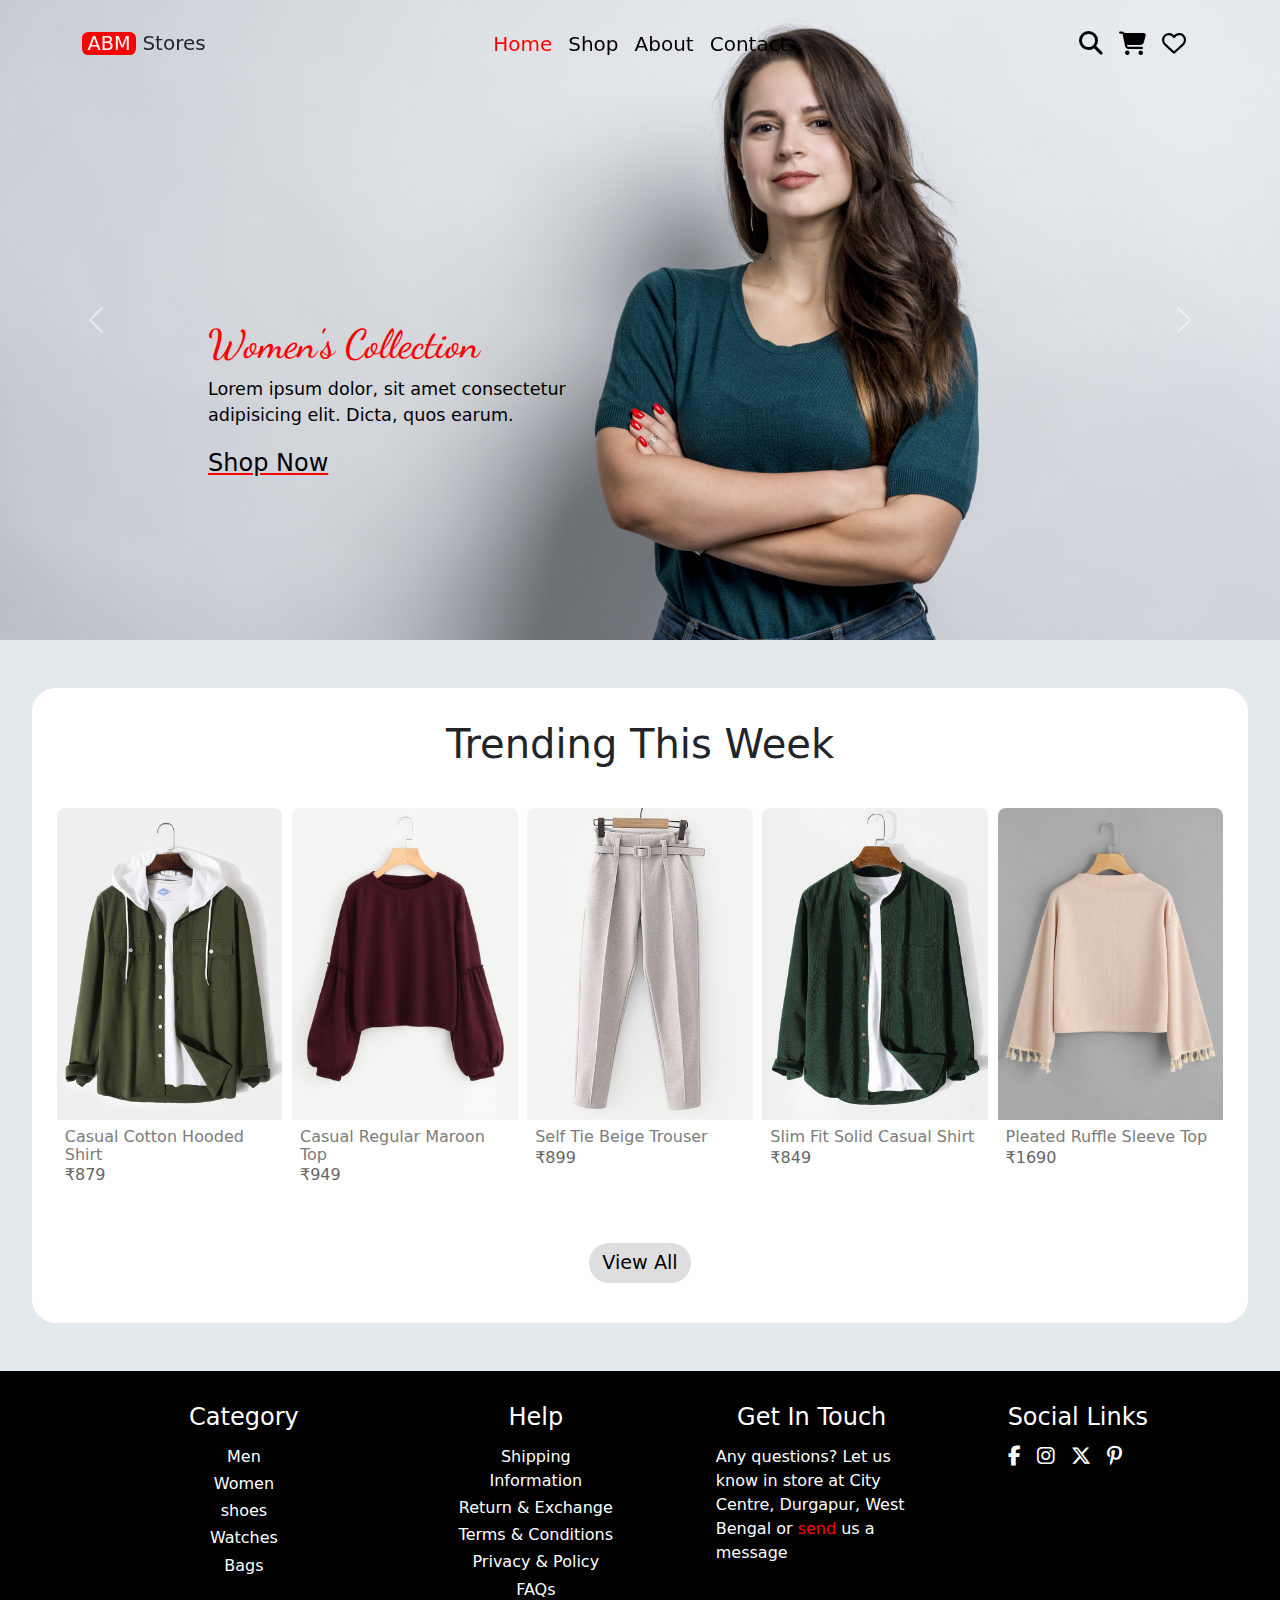
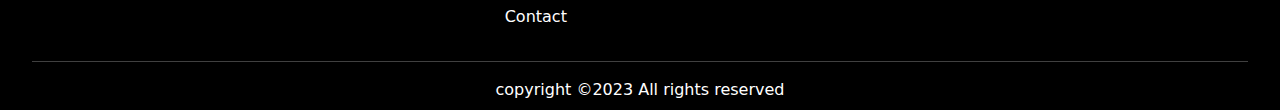
==== index.html @ 958c9c6a "Add files via upload" ====
<!DOCTYPE html>
<html lang="en">
<head>
    <meta charset="UTF-8" />
    <meta name="viewport" content="width=device-width, initial-scale=1.0" />
    <title>Home</title>
    <link rel="stylesheet" href="https://cdnjs.cloudflare.com/ajax/libs/font-awesome/6.4.2/css/all.min.css" />
    <link href="https://fonts.googleapis.com/css2?family=Dancing+Script&family=Ephesis&family=Lobster&family=Montserrat:wght@100&family=Nova+Square&family=Smooch&family=Space+Grotesk:wght@300&display=swap" rel="stylesheet" />
    <link href="https://cdn.jsdelivr.net/npm/bootstrap@5.3.2/dist/css/bootstrap.min.css" rel="stylesheet" />
    <link rel="stylesheet" href="style.css" />
</head>
<body>
    <!-- NAVBAR SECTION START -->
    <nav class="navbar navbar-expand-md w-100">
        <div class="container">
            <div class="nav-text"><span>ABM</span> Stores</div>
            <button class="navbar-toggler border-0 shadow-none p-0" type="button" data-bs-toggle="collapse"
                data-bs-target="#navbarsExample04" aria-controls="navbarsExample04" aria-expanded="false">
                <img src="./Images/Menu-icon.svg" alt="" />
            </button>
            <div class="collapse navbar-collapse" id="navbarsExample04">
                <ul class="navbar-nav ms-auto mb-2 mb-md-0">
                    <li class="nav-item">
                        <a class="nav-link active nav-text nav-home" aria-current="page" href="#">Home</a>
                    </li>
                    <li class="nav-item">
                        <a class="nav-link active nav-text" aria-current="page" href="./shop.html">Shop</a>
                    </li>
                    <li class="nav-item">
                        <a class="nav-link active nav-text" aria-current="page" href="./about.html">About</a>
                    </li>
                    <li class="nav-item">
                        <a class="nav-link active nav-text" aria-current="page" href="./contact.html">Contact</a>
                    </li>
                </ul>
                <div icon-wrap class="navbar-nav ms-auto mb-2 mb-md-0 nav-icon">
                    <div class="icon" id="search-icon">
                        <a href="#"><i class="fa-solid fa-magnifying-glass px-1"></i> </a>
                    </div>
                    <div class="icon" id="cart-icon">
                        <a href="#"><i class="fa-solid fa-cart-shopping px-1"></i> </a>
                    </div>
                    <div class="icon" id="favourite-icon">
                        <a href="#"><i class="fa-regular fa-heart px-1"></i></a>
                    </div>
                </div>
            </div>
        </div>
    </nav>
    <!-- NAVBAR SECTION END -->

    <!-- CAROUSEL SECTION START -->
    <div id="carouselExampleAutoplaying" class="carousel slide" data-bs-ride="carousel">
        <div class="carousel-inner">
            <div class="carousel-item active" data-bs-interval="3000">
                <div class="carousel-image">
                    <div class="carousel-text carousel-women">
                        <h1>Women's Collection</h1>
                        <p>Lorem ipsum dolor, sit amet consectetur adipisicing elit. Dicta, quos earum.
                        </p>
                        <button class="shop-now">Shop Now</button>
                    </div>
                    <img src="./Images/Carousel-1.jpg" class="d-block w-100" alt="..." />
                </div>
            </div>
            <div class="carousel-item" data-bs-interval="3000">
                <div class="carousel-image">
                    <div class="carousel-text carousel-men">
                        <h1>Men's Collection</h1>
                        <p>Lorem ipsum dolor, sit amet consectetur adipisicing elit. Dicta, quos earum.
                        </p>
                        <button class="shop-now">Shop Now</button>
                    </div>
                    <img src="./Images/Carousel-2.jpg" class="d-block w-100" alt="..." />
                </div>
            </div>
            <div class="carousel-item" data-bs-interval="3000">
                <div class="carousel-image">
                    <div class="carousel-text carousel-new">
                        <h1>New Arrivals</h1>
                        <p>Lorem ipsum dolor, sit amet consectetur adipisicing elit. Dicta, quos earum.
                        </p>
                        <button class="shop-now">Shop Now</button>
                    </div>
                    <img src="./Images/Carousel-3.jpg" class="d-block w-100" alt="..." />
                </div>
            </div>
        </div>
        <button class="carousel-control-prev" type="button" data-bs-target="#carouselExampleAutoplaying"
            data-bs-slide="prev">
            <span class="carousel-control-prev-icon" aria-hidden="true"></span>
            <span class="visually-hidden">Previous</span>
        </button>
        <button class="carousel-control-next" type="button" data-bs-target="#carouselExampleAutoplaying"
            data-bs-slide="next">
            <span class="carousel-control-next-icon" aria-hidden="true"></span>
            <span class="visually-hidden">Next</span>
        </button>
    </div>
    <!-- CAROUSEL SECTION END -->

    <!-- PRODUCT SECTION START -->
    <section class="products">
        <div class="product-container">
            <div class="deal-heading">
                <h1>Trending This Week</h1>
            </div>
            <div class="row row-cols-2 row-cols-sm-3 row-cols-md-4 row-cols-lg-5">
                <div class="col mb-2 product-wrap">
                    <div class="product-image">
                        <div class="image">
                            <img src="./Images/Product-9.jpg" alt="" />
                        </div>
                        <a href="#" class="view">Quick View</a>
                        <button class="wishlist">
                            <i class="fa-regular fa-heart"></i>
                        </button>
                    </div>
                    <div class="product-details">
                        <span class="p-text">Casual Cotton Hooded Shirt</span>
                        <span class="price"><span>&#8377;</span>879</span>
                    </div>
                </div>
                <div class="col mb-2 product-wrap">
                    <div class="product-image">
                        <div class="image">
                            <img src="./Images/Product-11.jpg" alt="" />
                        </div>
                        <a href="#" class="view">Quick View</a>
                        <button class="wishlist">
                            <i class="fa-regular fa-heart"></i>
                        </button>
                    </div>
                    <div class="product-details">
                        <span class="p-text">Casual Regular Maroon Top</span>
                        <span class="price"><span>&#8377;</span>949</span>
                    </div>
                </div>
                <div class="col mb-2 product-wrap">
                    <div class="product-image">
                        <div class="image">
                            <img src="./Images/Product-12.jpg" alt="" />
                        </div>
                        <a href="#" class="view">Quick View</a>
                        <button class="wishlist">
                            <i class="fa-regular fa-heart"></i>
                        </button>
                    </div>
                    <div class="product-details">
                        <span class="p-text">Self Tie Beige Trouser</span>
                        <span class="price"><span>&#8377;</span>899</span>
                    </div>
                </div>
                <div class="col mb-2 product-wrap">
                    <div class="product-image">
                        <div class="image">
                            <img src="./Images/Product-13.jpg" alt="" />
                        </div>
                        <a href="#" class="view">Quick View</a>
                        <button class="wishlist">
                            <i class="fa-regular fa-heart"></i>
                        </button>
                    </div>
                    <div class="product-details">
                        <span class="p-text">Slim Fit Solid Casual Shirt</span>
                        <span class="price"><span>&#8377;</span>849</span>
                    </div>
                </div>
                <div class="col mb-2 product-wrap">
                    <div class="product-image">
                        <div class="image">
                            <img src="./Images/Product-5.jpg" alt="" />
                        </div>
                        <a href="#" class="view">Quick View</a>
                        <button class="wishlist">
                            <i class="fa-regular fa-heart"></i>
                        </button>
                    </div>
                    <div class="product-details">
                        <span class="p-text">Pleated Ruffle Sleeve Top</span>
                        <span class="price"><span>&#8377;</span>1690</span>
                    </div>
                </div>
            </div>
            <div class="view-all">
                <a href="./shop.html#ProductId">View All</a>
            </div>
        </div>
    </section>
    <!-- PRODUCT SECTION END -->

    <!-- FOOTER SECTION START -->
    <footer class="footer">
        <div class="info">
            <div class="sec">
                <ul>
                    <h4>Category</h4>
                    <li><a href="#">Men</a></li>
                    <li><a href="#">Women</a></li>
                    <li><a href="#">shoes</a></li>
                    <li><a href="#">Watches</a></li>
                    <li><a href="#">Bags</a></li>
                </ul>
            </div>
            <div class="sec">
                <ul>
                    <h4>Help</h4>
                    <li><a href="#">Shipping Information</a></li>
                    <li><a href="#">Return & Exchange</a></li>
                    <li><a href="#">Terms & Conditions</a></li>
                    <li><a href="#">Privacy & Policy</a></li>
                    <li><a href="#">FAQs</a></li>
                    <li><a href="#">Contact</a></li>
                </ul>
            </div>
            <div class="location">
                <h4>Get In Touch</h4>
                <p>Any questions? Let us know in store at City Centre, Durgapur, West Bengal or <a href="./contact.html" class="text-decoration-none" style="color: red">send</a> us a message
                </p>
            </div>
            <div class="social">
                <h4>Social Links</h4>
                <div>
                    <a href="#"><i class="fa-brands fa-facebook-f fa-lg"></i></a>
                    <a href="#"><i class="fa-brands fa-instagram fa-lg"></i></a>
                    <a href="#"><i class="fa-brands fa-x-twitter fa-lg"></i></a>
                    <a href="#"><i class="fa-brands fa-pinterest-p fa-lg"></i></a>
                </div>
            </div>
        </div>
        <hr />
        <div class="copy-right">
            <p>copyright &copy;2023 All rights reserved</p>
        </div>
    </footer>
    <!-- FOOTER SECTION END -->

    <script src="https://cdn.jsdelivr.net/npm/bootstrap@5.3.2/dist/js/bootstrap.bundle.min.js"></script>
</body>

</html>
---- style.css ----
*{
    margin: 0;
    padding: 0;
    box-sizing: border-box;
}
html{
    scroll-behavior: smooth;
}
body{
    background-color: #e3eaed;
}
body::-webkit-scrollbar{
    display: none;
}
/* NAVBAR START */
.navbar{
    padding: 1.3rem 0;
    z-index: 3;
    position: absolute;
    top: 0;
}
.navbar .container .nav-text span{
    padding: 0 .35rem;
    border-radius: .4rem;
    color: white;
    background-color: red;
    font-size: 1.2rem;
}
.navbar .nav-text{
    font-size: 1.25rem;
}
.navbar .nav-text:hover{
    color: red;
}
.navbar .nav-item .nav-home{
    color: red;
}
.navbar .icon{
    font-size: 1.5rem;
    margin-right: .5rem;
}
.navbar .icon a{
    color: #000;
}
.navbar .icon a:hover{
    color: red;
}
/* NAVBAR START */

/* CAROUSEL START */
.carousel .carousel-inner .carousel-image .carousel-text{
    width: 26rem;
    position: absolute;
    top: 20rem;
}
.carousel .carousel-inner .carousel-image .carousel-women{
    left: 13rem;
}
.carousel .carousel-inner .carousel-image .carousel-men{
    right: 13rem;
}
.carousel .carousel-inner .carousel-image .carousel-new{
    top: 17rem;
    right: 7.7rem;
}
.carousel .carousel-inner .carousel-image .carousel-text h1{
    font-family: 'Dancing Script', cursive;
    color: red;
}
.carousel .carousel-inner .carousel-image .carousel-text p{
    color: #000000;
    font-size: 1.1rem;
}
.carousel .carousel-inner .carousel-image .carousel-text .shop-now{
    font-size: 1.5rem;
    border: none;
    text-decoration: underline red;
    background-color: transparent;
}
/* CAROUSEL END */

/* PRODUCT SECTION START */
.products{
    padding: 3rem 0;
    display: flex;
    justify-content: center;
}
.products .product-container{
    width: 95%;
    background-color: #ffffff;
    padding:0 2rem 0 2rem;
    border-radius: 1.5rem;
}
.products .product-container .deal-heading{
    padding: 2rem 0;
    text-align: center;
}
.products .product-container .row .product-wrap{
    padding: 0 .3rem;
}
.row .product-wrap .product-image{
    display: flex;
    justify-content: center;
    position: relative;
}

.row .product-wrap .product-image .image{
    height: 19.5rem;
    width: 100%;
    border-radius: .5rem .5rem 0rem 0rem;
    overflow: hidden;
}
.row .product-wrap .product-image img{
    height: 100%;
    width: 100%;
    transition: all .3s ease-in ;
}
.row .product-wrap .product-image .view, .wishlist{
    position: absolute;
    bottom: 1.5rem;
    border: none;
    transition: all .3s ease-in-out;
    opacity: 0;
    background-color: #ffffff;
}
.row .product-wrap .product-image .view{
    left: 50%;
    transform: translateX(-78%);
    padding: 7px 16px;
    color: #000000;
    text-decoration: none;
    border-radius: 20px;

}
.row .product-wrap .product-image .wishlist{
    right: 50%;
    transform: translateX(220%);
    padding: .39rem .67rem;
    border-radius: 50%;
}
.row .product-wrap .product-image:hover .wishlist{
    opacity: 1;
}
.row .product-wrap .product-image .wishlist:hover{
    color:#ffffff;
    background-color: red;
}
.row .product-wrap .product-image:hover img{
    transform: scale(1.1);
}
.row .product-wrap .product-image .view:hover{
    color:#ffffff;
    background-color: red;
}
.row .product-wrap .product-image:hover .view{
    opacity: 1;
}
.row .product-wrap .product-details{
    padding: .5rem;
    display: flex;
    flex-direction: column;
}
.row .product-wrap .product-details .p-text{
    color: #7c7c7c;
    line-height: 1.1rem;
}
.row .product-wrap .product-details .price{
    font-size: 1rem;
    color: #666;
}
.products .product-container .view-all{
    padding: 2.5rem 0;
    display: flex;
    justify-content: center;
}
.products .product-container .view-all a{
    text-decoration: none;
    color: #000000;
    font-size: 1.2rem;
    padding: .35rem .8rem;
    background-color: #dedede;
    border-radius: 1.3rem;
}
.products .product-container .view-all a:hover{
    color: #ffffff;
    background-color: red;
}
/* PRODUCT SECTION START */


/* FOOTER START */
.footer{
    padding: 2rem 2rem .5rem 2rem;
    background-color: black;
}
.footer .info{
    display: flex;
    flex-wrap: wrap;
    justify-content: space-evenly;
}
.footer h4{
    margin-bottom: .8rem;
    color: #ffffff; 
}
.footer ul li{
    margin-bottom: .2rem;
    list-style: none;
}
.footer .sec a,p{
    color: #ffffff; 
    text-decoration: none;
}
.sec ul li,h4{
    text-align: center;
}
.footer .sec, .location{
    width: 12rem;
}
.footer .copy-right p{
    margin: 0;
    text-align: center;
    color: #ffffff; 
}
.footer .info .social a{
    color: #ffffff;
    margin-right: .7rem;
}
.footer hr{
    color: #ffffff;
}
/* FOOTER END */


@media screen and (max-width:1024px) {
    .products .product-container .row .product-wrap .product-image .image{
        height: 13rem;
    }
    .products .product-container{
        padding:0 .9rem 2rem .9rem;
    }
}
@media (max-width: 768px){
    .nav-icon{
        display: flex;
        flex-direction: row;
    }
}
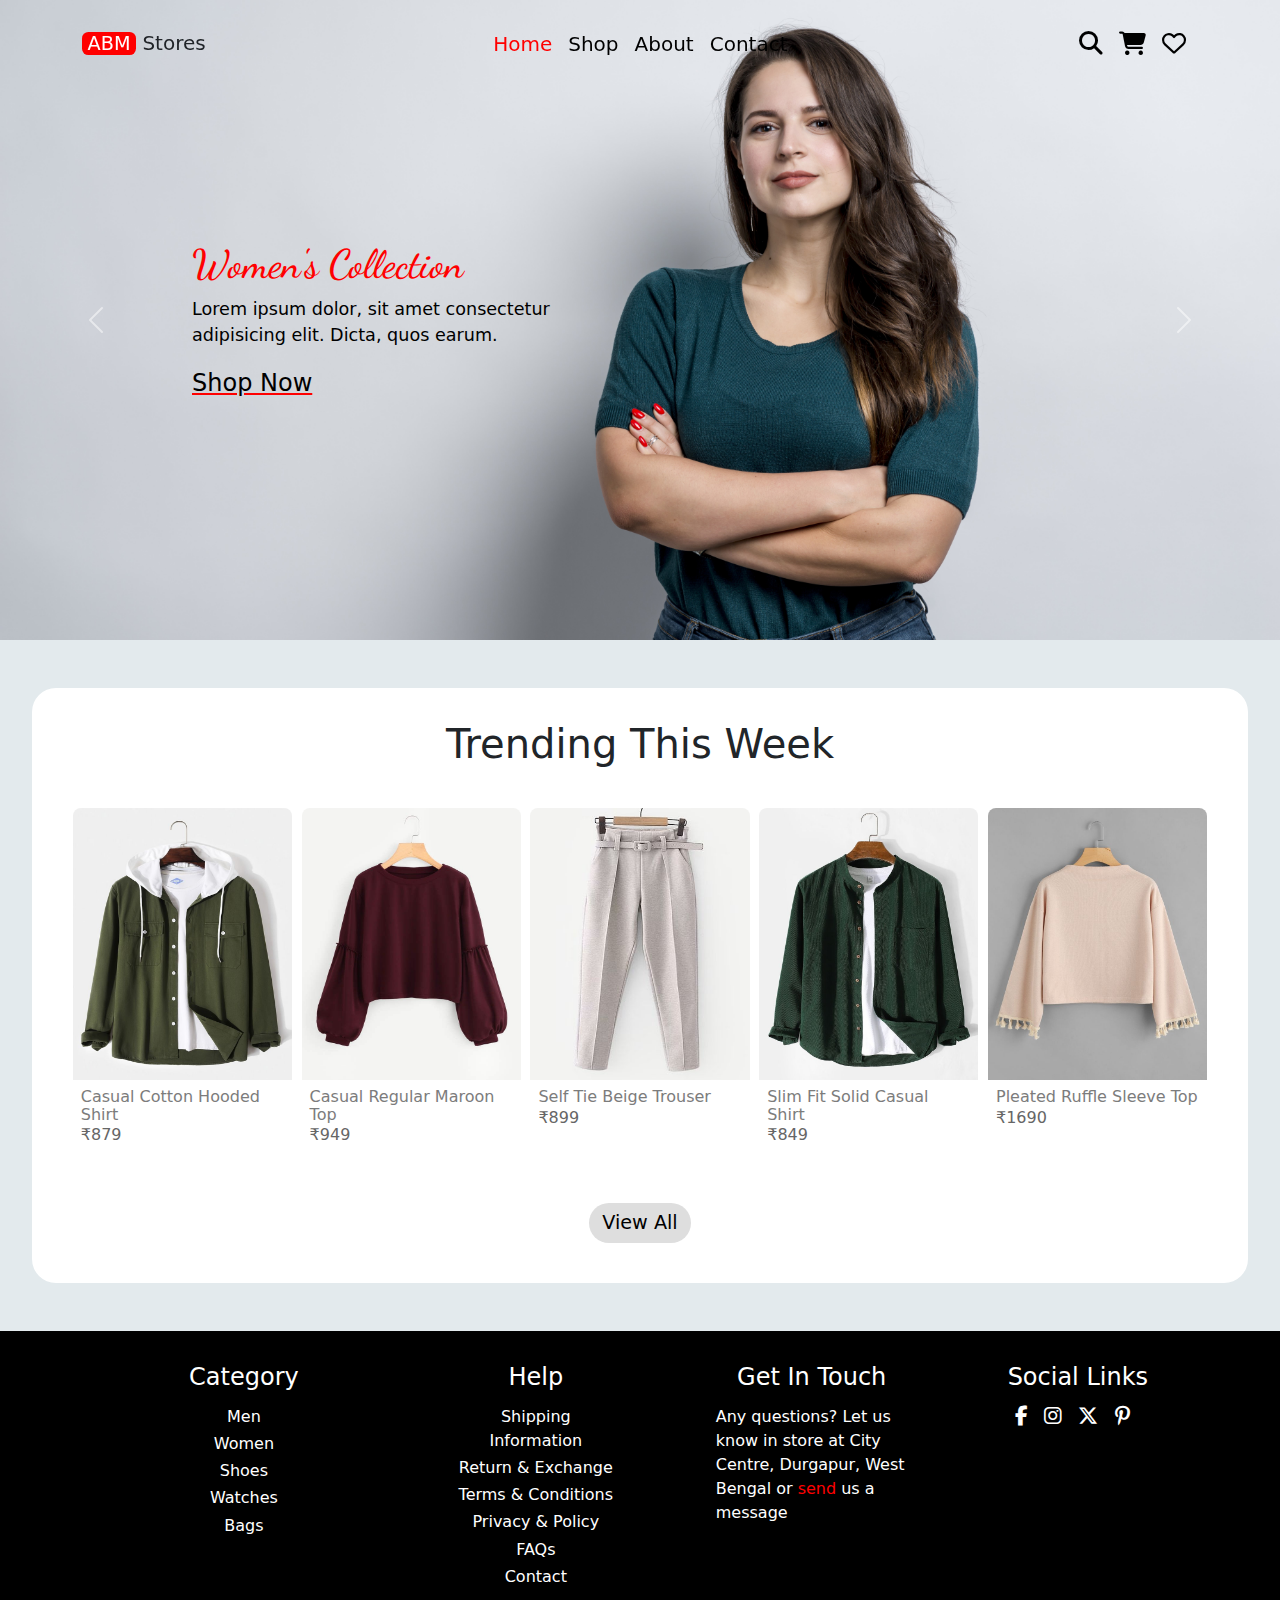
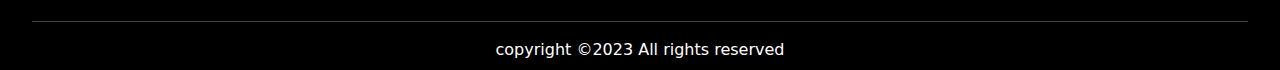
==== commit fb6fcbe6: "Update index.html" ====
--- a/index.html
+++ b/index.html
@@ -14,7 +14,7 @@
     <nav class="navbar navbar-expand-md w-100">
         <div class="container">
             <div class="nav-text"><span>ABM</span> Stores</div>
-            <button class="navbar-toggler border-0 shadow-none p-0" type="button" data-bs-toggle="collapse"
+            <button id="menuBtn" class="navbar-toggler border-0 shadow-none p-0" type="button" data-bs-toggle="collapse"
                 data-bs-target="#navbarsExample04" aria-controls="navbarsExample04" aria-expanded="false">
                 <img src="./Images/Menu-icon.svg" alt="" />
             </button>
@@ -52,7 +52,7 @@
     <!-- CAROUSEL SECTION START -->
     <div id="carouselExampleAutoplaying" class="carousel slide" data-bs-ride="carousel">
         <div class="carousel-inner">
-            <div class="carousel-item active" data-bs-interval="3000">
+            <div class="carousel-item active" data-bs-interval="300000">
                 <div class="carousel-image">
                     <div class="carousel-text carousel-women">
                         <h1>Women's Collection</h1>
@@ -197,7 +197,7 @@
                     <h4>Category</h4>
                     <li><a href="#">Men</a></li>
                     <li><a href="#">Women</a></li>
-                    <li><a href="#">shoes</a></li>
+                    <li><a href="#">Shoes</a></li>
                     <li><a href="#">Watches</a></li>
                     <li><a href="#">Bags</a></li>
                 </ul>
@@ -236,6 +236,22 @@
     <!-- FOOTER SECTION END -->
 
     <script src="https://cdn.jsdelivr.net/npm/bootstrap@5.3.2/dist/js/bootstrap.bundle.min.js"></script>
+    <script>
+        const  menuBtn = document.querySelector('#menuBtn');
+        let  menuOpen = true;
+
+        menuBtn.addEventListener("click", () => {
+            let navbar = document.querySelector(".navbar");
+            if(menuOpen === true){
+                navbar.style.backgroundColor="white"
+                menuOpen = false
+            } else {
+                navbar.style.backgroundColor="transparent"
+                menuOpen = true
+            }
+        })
+
+    </script>
 </body>
 
-</html>+</html>
--- a/style.css
+++ b/style.css
@@ -88,7 +88,7 @@
 .products .product-container{
     width: 95%;
     background-color: #ffffff;
-    padding:0 2rem 0 2rem;
+    padding:0 3rem 0 3rem;
     border-radius: 1.5rem;
 }
 .products .product-container .deal-heading{
@@ -103,7 +103,6 @@
     justify-content: center;
     position: relative;
 }
-
 .row .product-wrap .product-image .image{
     height: 19.5rem;
     width: 100%;
@@ -187,7 +186,6 @@
 }
 /* PRODUCT SECTION START */
 
-
 /* FOOTER START */
 .footer{
     padding: 2rem 2rem .5rem 2rem;
@@ -221,6 +219,12 @@
     text-align: center;
     color: #ffffff; 
 }
+.footer .info .social {
+    display: flex;
+    flex-direction: column;
+    align-items: center;
+    margin-bottom: 1rem;
+}
 .footer .info .social a{
     color: #ffffff;
     margin-right: .7rem;
@@ -230,18 +234,607 @@
 }
 /* FOOTER END */
 
-
-@media screen and (max-width:1024px) {
-    .products .product-container .row .product-wrap .product-image .image{
+/* MEDIA QUERIES */
+@media screen and (max-width: 1289px) {
+    .carousel .carousel-inner .carousel-image .carousel-text{
+        width: 25rem;
+    }
+    .carousel .carousel-inner .carousel-image .carousel-women{
+        top: 15rem;
+        left: 12rem;
+    }
+    .row .product-wrap .product-image .view, .wishlist{
+        font-size: .9em;
+        padding: 6px 15px;
+    }
+    .products .product-container .row .product-wrap .product-image .image {
+        height: 17rem;
+    }
+}
+
+@media screen and (max-width: 1206px) {
+    .carousel .carousel-inner .carousel-image .carousel-text{
+        width: 25rem;
+    }
+    .carousel .carousel-inner .carousel-image .carousel-women{
+        top: 14rem;
+    }
+    .row .product-wrap .product-image .view, .wishlist{
+        font-size: .86em;
+        padding: 6px 15px;
+    }
+    .products .product-container .row .product-wrap .product-image .image {
+        height: 16.5rem;
+    }
+}
+
+@media screen and (max-width: 1173px) {
+    .row .product-wrap .product-image .view, .wishlist{
+        font-size: .82em;
+        padding: 5px 14px;
+    }
+    .products .product-container .row .product-wrap .product-image .image {
+        height: 16.5rem;
+    }
+}
+
+@media screen and (max-width: 1141px) {
+    .row .product-wrap .product-image .view, .wishlist{
+        font-size: .78em;
+        padding: 5px 13px;
+    }
+    .products .product-container .row .product-wrap .product-image .image {
+        height: 16.5rem;
+    }
+}
+
+@media screen and (max-width: 1107px) {
+    .row .product-wrap .product-image .view, .wishlist{
+        font-size: .76em;
+        padding: 4px 13px;
+    }
+    .products .product-container .row .product-wrap .product-image .image {
+        height: 16rem;
+    }
+}
+
+@media screen and (max-width: 1074px) {
+    .carousel .carousel-inner .carousel-image .carousel-text{
+        width: 25rem;
+    }
+    .carousel .carousel-inner .carousel-image .carousel-women{
+        top: 14rem;
+        left: 11rem;
+    }
+    .row .product-wrap .product-image .view, .wishlist{
+        font-size: .7em;
+        padding: 4px 13px;
+    }
+    .products .product-container .row .product-wrap .product-image .image {
+        height: 16rem;
+    }
+}
+
+@media screen and (max-width: 1024px) {
+    .navbar {
+        padding: 1rem 0;
+    }
+    .carousel .carousel-inner .carousel-image .carousel-text{
+        width: 18rem;
+    }
+    .carousel .carousel-inner .carousel-image .carousel-women{
+        top: 13rem;
+        left: 10rem;
+    }
+    .products .product-container {
+        padding: 0 1rem;
+        display: flex;
+        justify-content: center;
+        flex-wrap: wrap;
+    }
+    .products .product-container .row .product-wrap .product-image .image {
+        height: 15rem;
+    }
+    .footer .sec, .footer .location {
+        width: 100%;
+        text-align: center;
+    }
+    .footer .info {
+        flex-direction: column;
+    }
+}
+
+@media screen and (max-width: 880px) {
+    .carousel .carousel-inner .carousel-image .carousel-text{
+        width: 18rem;
+    }
+    .carousel .carousel-inner .carousel-image .carousel-text p{
+        display: none;
+    }
+    .carousel .carousel-inner .carousel-image .carousel-women{
+        top: 12rem;
+        left: 9rem;
+    }
+    .carousel .carousel-inner .carousel-image .carousel-text h1 {
+        font-size: 1.8rem;
+    }
+    .carousel .carousel-inner .carousel-image .carousel-text .shop-now{
+        font-size: 1.2rem;
+    }
+}
+
+@media screen and (max-width: 800px) {
+    #carouselExampleAutoplaying{
+        height: 25rem;
+    }
+    .carousel .carousel-inner .carousel-image{
+        height: 25rem;
+    }
+    .carousel .carousel-inner .carousel-image img{
+        height: 100%;
+        object-fit:cover;
+    }
+}
+
+@media screen and (min-width: 743px) and (max-width: 768px) {
+    .navbar .nav-text {
+        font-size: 1rem;
+    }
+    .navbar .icon {
+        font-size: 1.2rem;
+        margin-right: 0.3rem;
+    }
+    .carousel .carousel-inner .carousel-image .carousel-text{
+        width: 18rem;
+    }
+    .carousel .carousel-inner .carousel-image .carousel-women{
+        top: 12rem;
+        left: 8.5rem;
+    }
+    .carousel .carousel-inner .carousel-image .carousel-text h1 {
+        font-size: 1.8rem;
+    }
+    .products .product-container {
+        padding: 0 0.5rem;
+        display: flex;
+        flex-direction: column;
+        align-items: center;
+    }
+    .products .product-container .deal-heading{
+        padding: 1.8rem 0;
+    }
+    .products .product-container .deal-heading h1{
+        font-size: 1.8rem;
+    }
+    .row {
+        width: 44rem;
+    }
+    .row .product-wrap .product-image .image {
         height: 13rem;
     }
-    .products .product-container{
-        padding:0 .9rem 2rem .9rem;
-    }
-}
-@media (max-width: 768px){
-    .nav-icon{
-        display: flex;
-        flex-direction: row;
-    }
-}+    .products .product-container .row .product-wrap .product-details .p-text.price {
+        font-size: 0.9rem;
+    }
+    .products .product-container .view-all{
+        padding: 2rem 0;
+    }
+    .products .product-container .view-all a{
+        font-size: 1rem;
+    }
+}
+
+@media screen and (min-width: 673px) and (max-width: 742px) {
+    .carousel .carousel-inner .carousel-image .carousel-text h1 {
+        font-size: 1.8rem;
+    }
+    .carousel .carousel-inner .carousel-image .carousel-text{
+        width: 13rem;
+    }
+    .carousel .carousel-inner .carousel-image .carousel-women{
+        top: 12rem;
+        left: 7.5rem;
+    }
+    .products .product-container .deal-heading{
+        padding: 1.7rem 0;
+    }
+    .products .product-container .deal-heading h1{
+        font-size: 1.4rem;
+    }
+    .row{
+        width: 40rem;
+    }
+    .row .product-wrap .product-details .p-text, .price {
+        font-size: .9rem;
+    }
+    .products .product-container .view-all{
+        padding: 1.95rem 0;
+    }
+    .products .product-container .view-all a{
+        font-size: 1rem;
+    }
+    .carousel .carousel-inner .carousel-image .carousel-text .shop-now{
+        font-size: 1.2rem;
+    }
+}
+
+@media screen and (min-width: 655px) and (max-width: 672px) {
+    .carousel .carousel-inner .carousel-image .carousel-text h1 {
+        font-size: 1.8rem;
+    }
+    .carousel .carousel-inner .carousel-image .carousel-text{
+        width: 13rem;
+    }
+    .carousel .carousel-inner .carousel-image .carousel-women{
+        top: 12rem;
+        left: 6.5rem;
+    }
+    .products .product-container .deal-heading{
+        padding: 1.7rem 0;
+    }
+    .products .product-container .deal-heading h1{
+        font-size: 1.5rem;
+    }
+    .row{
+        width: 37rem;
+    }
+    .row .product-wrap .product-details .p-text, .price {
+        font-size: .86rem;
+    }
+    .products .product-container .view-all{
+        padding: 1.94rem 0;
+    }
+    .products .product-container .view-all a{
+        font-size: 1rem;
+    }
+    .carousel .carousel-inner .carousel-image .carousel-text .shop-now{
+        font-size: 1.1rem;
+    }
+}
+
+@media screen and (min-width: 595px) and (max-width: 654px) {
+    .carousel .carousel-inner .carousel-image .carousel-text h1 {
+        font-size: 1.8rem;
+    }
+    .carousel .carousel-inner .carousel-image .carousel-text{
+        width: 13rem;
+    }
+    .carousel .carousel-inner .carousel-image .carousel-women{
+        top: 12rem;
+        left: 5.8rem;
+    }
+    .products .product-container .deal-heading{
+        padding: 1.67rem 0;
+    }
+    .products .product-container .deal-heading h1{
+        font-size: 1.66rem;
+    }
+    .row{
+        width: 35rem;
+    }
+    .row .product-wrap .product-details .p-text, .price {
+        font-size: .86rem;
+    }
+    .products .product-container .view-all{
+        padding: 1.83rem 0;
+    }
+    .products .product-container .view-all a{
+        font-size: .98rem;
+    }
+    .carousel .carousel-inner .carousel-image .carousel-text .shop-now{
+        font-size: 1rem;
+    }
+}
+
+@media screen and (min-width: 571px) and (max-width: 594px) {
+    .carousel .carousel-inner .carousel-image .carousel-text h1 {
+        font-size: 1.8rem;
+    }
+    .carousel .carousel-inner .carousel-image .carousel-text{
+        width: 12rem;
+    }
+    .carousel .carousel-inner .carousel-image .carousel-women{
+        top: 10rem;
+        left: 5.6rem;
+    }
+    .carousel .carousel-inner .carousel-image .carousel-text .shop-now{
+        font-size: 1rem;
+    }
+    .products .product-container .deal-heading{
+        padding: 1.64rem 0;
+    }
+    .products .product-container .deal-heading h1{
+        font-size: 1.64rem;
+    }
+    .row{
+        width: 33rem;
+    }
+    .row .product-wrap .product-details .p-text, .price {
+        font-size: .85rem;
+    }
+    .products .product-container .view-all{
+        padding: 1.78rem 0;
+    }
+    .products .product-container .view-all a{
+        font-size: .95rem;
+    }
+}
+
+@media screen and (min-width: 531px) and (max-width: 570px) {
+    .carousel .carousel-inner .carousel-image .carousel-text h1 {
+        font-size: 1.8rem;
+    }
+    .carousel .carousel-inner .carousel-image .carousel-text{
+        width: 12rem;
+    }
+    .carousel .carousel-inner .carousel-image .carousel-women{
+        top: 10rem;
+        left: 5.4rem;
+    }
+    .carousel .carousel-inner .carousel-image .carousel-text .shop-now{
+        font-size: 1rem;
+    }
+    .products .product-container .deal-heading{
+        padding: 1.63rem 0;
+    }
+    .products .product-container .deal-heading h1{
+        font-size: 1.61rem;
+    }
+    .row{
+        width: 31rem;
+    }
+    .row .product-wrap .product-details .p-text, .price {
+        font-size: .85rem;
+    }
+    .products .product-container .view-all{
+        padding: 1.74rem 0 1.85rem 0;
+    }
+    .products .product-container .view-all a{
+        font-size: .93rem;
+    }
+}
+
+@media screen and (min-width: 501px) and (max-width: 530px) {
+    .carousel .carousel-inner .carousel-image .carousel-text h1 {
+        font-size: 1.8rem;
+    }
+    .carousel .carousel-inner .carousel-image .carousel-text{
+        width: 12rem;
+    }
+    .carousel .carousel-inner .carousel-image .carousel-women{
+        top: 10rem;
+        left: 5.2rem;
+    }
+    .carousel .carousel-inner .carousel-image .carousel-text .shop-now{
+        font-size: 1rem;
+    }
+    .products .product-container .deal-heading{
+        padding: 1.6rem 0;
+    }
+    .products .product-container .deal-heading h1{
+        font-size: 1.61rem;
+    }
+    .row{
+        width: 29rem;
+    }
+    .row .product-wrap .product-details .p-text, .price {
+        font-size: .85rem;
+    }
+    .products .product-container .view-all{
+        padding: 1.72rem 0 1.85rem 0;
+    }
+    .products .product-container .view-all a{
+        font-size: .91rem;
+    }
+}
+
+@media screen and (min-width: 481px) and (max-width: 500px) {
+    .carousel .carousel-inner .carousel-image .carousel-text h1 {
+        font-size: 1.7rem;
+    }
+    .carousel .carousel-inner .carousel-image .carousel-text{
+        width: 11rem;
+    }
+    .carousel .carousel-inner .carousel-image .carousel-women{
+        top: 10rem;
+        left: 5rem;
+    }
+    .carousel .carousel-inner .carousel-image .carousel-text .shop-now{
+        font-size: 1rem;
+    }
+    .products .product-container .deal-heading{
+        padding: 1.6rem 0;
+    }
+    .products .product-container .deal-heading h1{
+        font-size: 1.61rem;
+    }
+    .row{
+        width: 27rem;
+    }
+    .row .product-wrap .product-details .p-text, .price {
+        font-size: .85rem;
+    }
+    .products .product-container .view-all{
+        padding: 1.69rem 0 1.85rem 0;
+    }
+    .products .product-container .view-all a{
+        font-size: .91rem;
+    }
+}
+
+@media screen and (min-width: 464px) and (max-width: 480px) {
+    .navbar .icon {
+        font-size: 1rem;
+    }
+    .carousel .carousel-inner .carousel-image .carousel-text h1 {
+        font-size: 1.6rem;
+    }
+    .carousel .carousel-inner .carousel-image .carousel-text{
+        width: 10rem;
+    }
+    .carousel .carousel-inner .carousel-image .carousel-women{
+        top: 10rem;
+        left: 4.8rem;
+    }
+    .carousel .carousel-inner .carousel-image .carousel-text .shop-now{
+        font-size: 1rem;
+    }
+    .products .product-container {
+        padding: 0 0.3rem;
+    }
+
+    .products .product-container .deal-heading{
+        padding: 1.6rem 0;
+    }
+    .products .product-container .deal-heading h1{
+        font-size: 1.61rem;
+    }
+
+    .row {
+        width: 26rem;
+    }
+
+    .row .product-wrap .product-image .image {
+        height: 11rem;
+    }
+
+    .row .product-wrap .product-details .p-text, .price {
+        font-size: .85rem;
+    }
+    .products .product-container .view-all{
+        padding: 1.69rem 0 1.85rem 0;
+    }
+    .products .product-container .view-all a{
+        font-size: .91rem;
+    }
+
+    .footer .sec, .footer .location {
+        width: 100%;
+        text-align: center;
+        margin-bottom: 1rem;
+    }
+
+    .footer .info {
+        flex-direction: column;
+    }
+}
+
+@media screen and (min-width: 427px) and (max-width: 463px) {
+    .carousel .carousel-inner .carousel-image .carousel-text h1 {
+        font-size: 1.6rem;
+    }
+    .carousel .carousel-inner .carousel-image .carousel-text{
+        width: 10rem;
+    }
+    .carousel .carousel-inner .carousel-image .carousel-women{
+        top: 10rem;
+        left: 4.3rem;
+    }
+    .carousel .carousel-inner .carousel-image .carousel-text .shop-now{
+        font-size: 1rem;
+    }
+    .products .product-container .deal-heading{
+        padding: 1.5rem 0;
+    }
+    .products .product-container .deal-heading h1{
+        font-size: 1.57rem;
+    }
+    .row{
+        width: 25rem;
+    }
+    .row .product-wrap .product-image .image {
+        height: 10rem;
+    }
+    .row .product-wrap .product-details .p-text, .price {
+        font-size: .85rem;
+    }
+    .products .product-container .view-all{
+        padding: 1.69rem 0 1.85rem 0;
+    }
+    .products .product-container .view-all a{
+        font-size: .91rem;
+    }
+}
+
+@media screen and (min-width: 398px) and (max-width: 426px) {
+    .carousel .carousel-inner .carousel-image .carousel-text h1 {
+        font-size: 1.6rem;
+    }
+    .carousel .carousel-inner .carousel-image .carousel-text{
+        width: 10rem;
+    }
+    .carousel .carousel-inner .carousel-image .carousel-women{
+        top: 10rem;
+        left: 4.1rem;
+    }
+    .carousel .carousel-inner .carousel-image .carousel-text .shop-now{
+        font-size: 1rem;
+    }
+    .products .product-container .deal-heading{
+        padding: 1.5rem 0;
+    }
+    .products .product-container .deal-heading h1{
+        font-size: 1.55rem;
+    }
+    .row{
+        width: 23rem;
+    }
+    .row .product-wrap .product-image .image {
+        height: 9rem;
+    }
+    .row .product-wrap .product-details .p-text, .price {
+        font-size: .85rem;
+    }
+    .products .product-container .view-all{
+        padding: 1.67rem 0 1.85rem 0;
+    }
+    .products .product-container .view-all a{
+        font-size: .91rem;
+    }
+}
+
+@media screen and (max-width: 397px) {
+    .carousel .carousel-inner .carousel-image .carousel-text h1 {
+        font-size: 1.6rem;
+    }
+    .carousel .carousel-inner .carousel-image .carousel-text{
+        width: 10rem;
+    }
+    .carousel .carousel-inner .carousel-image .carousel-women{
+        top: 10rem;
+        left: 3.5rem;
+    }
+    .carousel .carousel-inner .carousel-image .carousel-text .shop-now{
+        font-size: 1rem;
+    }
+    .products .product-container .deal-heading{
+        padding: 1.5rem 0;
+    }
+    .products .product-container .deal-heading h1{
+        font-size: 1.53rem;
+    }
+    .row{
+        width: 21rem;
+    }
+    .row .product-wrap .product-image .image {
+        height: 4rem;
+    }
+    .row .product-wrap .product-details .p-text, .price {
+        font-size: .85rem;
+    }
+    .row .product-wrap .product-image .view, .wishlist{
+        font-size: .7em;
+        padding: 3px 11px;
+    }
+    .products .product-container .view-all{
+        padding: 1.67rem 0 1.85rem 0;
+    }
+    .products .product-container .view-all a{
+        font-size: .91rem;
+    }
+}
+@media screen and (max-width:353px){
+    .row .product-wrap .product-image .view, .wishlist{
+        font-size: .7em;
+        padding: 4px 10px;
+    }
+}
